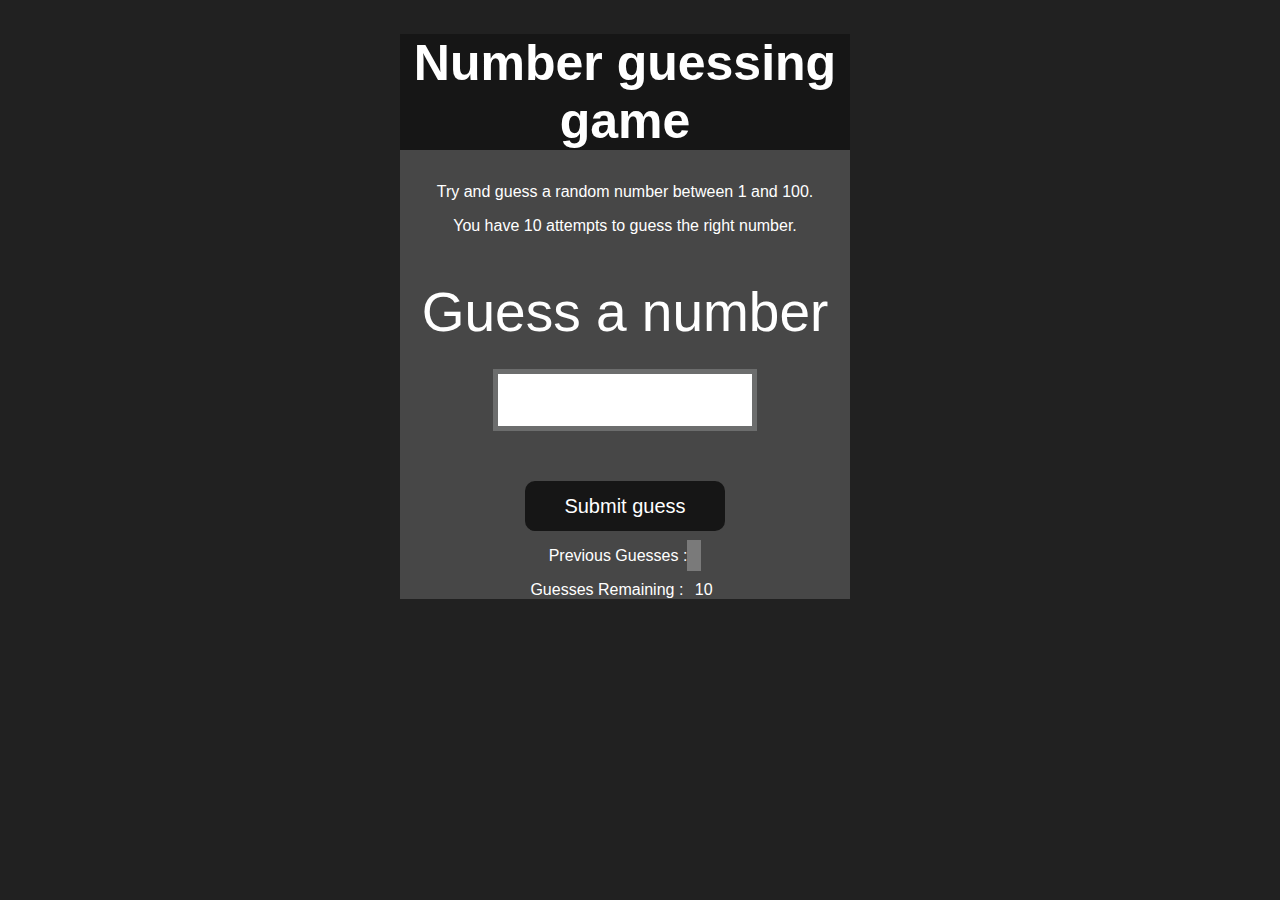
==== 07_Projects/04_GuessTheNumber/index.html @ c904db0c "04_GuessTheNumber Game" ====
<!DOCTYPE html>
<html lang="en">

<head>
    <meta charset="UTF-8">
    <meta name="viewport" content="width=device-width, initial-scale=1.0">
    <meta http-equiv="X-UA-Compatible" content="ie=edge">
    <title>Number Guessing Game</title>
    <link rel="stylesheet" href="style.css">
</head>

<body style="background-color:#212121; color:#fff;">

    <div id="wrapper">
        <h1>Number guessing game</h1>
        <p>Try and guess a random number between 1 and 100.</p>
        <p>You have 10 attempts to guess the right number.</p>
        </br>
        <form class="form">
            <label2 for="guessField" id="guess">Guess a number</label>
                <input type="text" id="guessField" class="guessField">
                <input type="submit" id="submit" value="Submit guess" class="guessSubmit">
        </form>

        <div class="resultParas">
            <p>Previous Guesses : <span class="guesses"></span></p>
            <p>Guesses Remaining : <span class="lastResult">10</span></p>
            <p class="lowOrHi"></p>
        </div>
    </div>
    <script src="script.js"></script>
</body>

</html>
---- 07_Projects/04_GuessTheNumber/style.css ----
html {
    font-family: sans-serif;
}

body {
    width: 300px;
    max-width: 750px;
    min-width: 480px;
    margin: 0 auto;
    background-color: #212121;
}

.lastResult {
    color: white;
    padding: 7px;
}

.guesses {
    color: white;
    padding: 7px;
}

button {
    background-color: #141414;
    color: #fff;
    width: 250px;
    height: 50px;
    border-radius: 25px;
    font-size: 30px;
    border-style: none;
    margin-top: 30px;
    /* margin-left: 50px; */
}

#submit {
    background-color: #161616;
    color: #ffffff;
    width: 200px;
    height: 50px;
    border-radius: 10px;
    font-size: 20px;
    border-style: none;
    margin-top: 50px;
    /* margin-left: 75px; */
}

#guessField {
    color: #000;
    width: 250px;
    height: 50px;
    font-size: 30px;
    border-style: none;
    margin-top: 25px;

    /* margin-left: 50px; */
    border: 5px solid #6c6d6d;
    text-align: center;
}

#guess {
    font-size: 55px;
    /* margin-left: 90px; */
    margin-top: 120px;
    color: #fff;
}

.guesses {
    background-color: #7a7a7a;
}

#wrapper {
    box-sizing: border-box;
    text-align: center;
    width: 450px;
    height: auto;
    background-color: #474747;
    color: #fff;
    font-size: 25px;
}

h1 {
    background-color: #161616;

    color: #fff;
    text-align: center;
}

p {
    font-size: 16px;
    text-align: center;
}
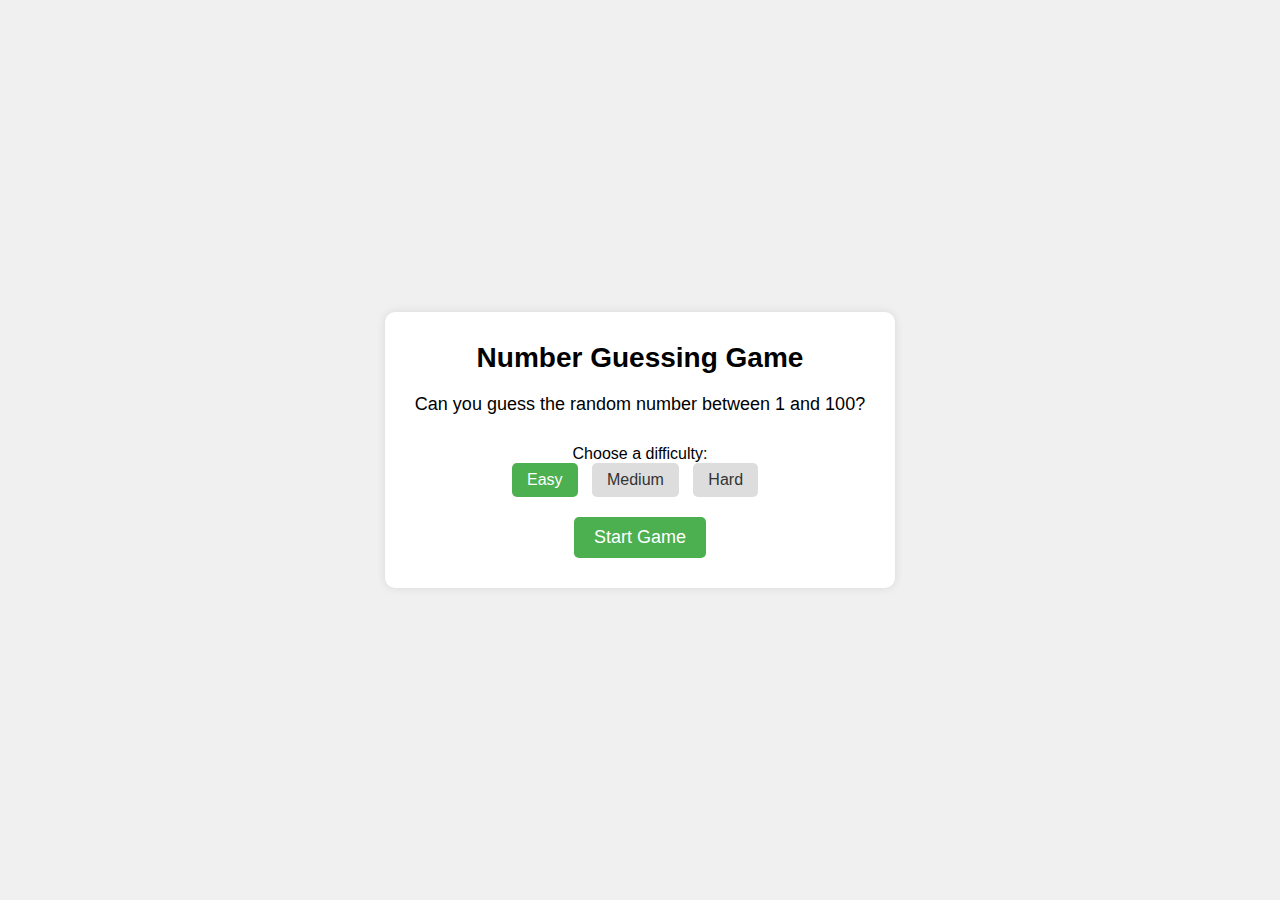
==== commit fad82709: "added game difficulty & changes in design" ====
--- a/07_Projects/04_GuessTheNumber/index.html
+++ b/07_Projects/04_GuessTheNumber/index.html
@@ -7,25 +7,46 @@
     <meta http-equiv="X-UA-Compatible" content="ie=edge">
     <title>Number Guessing Game</title>
     <link rel="stylesheet" href="style.css">
+    <script src="https://cdn.jsdelivr.net/npm/sweetalert2@11"></script>
 </head>
 
-<body style="background-color:#212121; color:#fff;">
+<body>
+    <div class="celebration">
+        <img src="https://via.placeholder.com/30.png" alt="confetti">
+        <img src="https://via.placeholder.com/30.png" alt="confetti">
+        <!-- Add more confetti images as needed -->
+    </div>
 
     <div id="wrapper">
-        <h1>Number guessing game</h1>
-        <p>Try and guess a random number between 1 and 100.</p>
-        <p>You have 10 attempts to guess the right number.</p>
-        </br>
-        <form class="form">
-            <label2 for="guessField" id="guess">Guess a number</label>
+        <h1>Number Guessing Game</h1>
+        <p class="description">Can you guess the random number between 1 and 100?</p>
+        <div class="difficultySelection">
+            <label for="difficultySelection">Choose a difficulty:</label>
+            <div class="radioButtons">
+                <input type="radio" id="easy" name="difficulty" value="10" checked>
+                <label for="easy">Easy</label>
+
+                <input type="radio" id="medium" name="difficulty" value="7">
+                <label for="medium">Medium</label>
+
+                <input type="radio" id="hard" name="difficulty" value="5">
+                <label for="hard">Hard</label>
+            </div>
+        </div>
+        <button id="startGameBtn" class="startGameBtn" type="button">Start Game</button>
+        <div id="hideGame" class="hidden">
+            <p>You have <span id="totalAttempt">10</span> attempts remaining.</p>
+            <form class="form">
+                <label for="guessField" id="guess">Enter your guess:</label>
                 <input type="text" id="guessField" class="guessField">
-                <input type="submit" id="submit" value="Submit guess" class="guessSubmit">
-        </form>
+                <input type="submit" id="submit" value="Submit" class="guessSubmit">
+            </form>
 
-        <div class="resultParas">
-            <p>Previous Guesses : <span class="guesses"></span></p>
-            <p>Guesses Remaining : <span class="lastResult">10</span></p>
-            <p class="lowOrHi"></p>
+            <div class="resultParas">
+                <p class="previousGuess">Previous Guesses: <span class="guesses"></span></p>
+                <p class="remainingGuess">Remaining Attempts: <span class="lastResult">10</span></p>
+                <p class="lowOrHi"></p>
+            </div>
         </div>
     </div>
     <script src="script.js"></script>
--- a/07_Projects/04_GuessTheNumber/style.css
+++ b/07_Projects/04_GuessTheNumber/style.css
@@ -1,91 +1,184 @@
-html {
-    font-family: sans-serif;
+/* Reset default margin and padding */
+* {
+    margin: 0;
+    padding: 0;
+    box-sizing: border-box;
 }
 
-body {
-    width: 300px;
-    max-width: 750px;
-    min-width: 480px;
-    margin: 0 auto;
-    background-color: #212121;
+ body {
+     font-family: Arial, sans-serif;
+     margin: 0;
+     display: flex;
+     justify-content: center;
+     align-items: center;
+     height: 100vh;
+     background-color: #f0f0f0;
+ }
+
+/* Animation for celebration */
+@keyframes confetti {
+    0% {
+        transform: translateY(0) rotateZ(0);
+        opacity: 0;
+    }
+
+    100% {
+        transform: translateY(1000px) rotateZ(720deg);
+        opacity: 1;
+    }
 }
 
-.lastResult {
-    color: white;
-    padding: 7px;
+.celebration {
+    display: none;
+    position: absolute;
+    top: 50%;
+    left: 50%;
+    width: 150px;
+    height: 150px;
+    transform: translate(-50%, -50%);
+    z-index: 9999;
+}
+
+.celebration img {
+    position: absolute;
+    width: 30px;
+    height: 30px;
+    animation: confetti 3s ease-in-out infinite;
+}
+
+.celebration img:nth-child(1) {
+    top: -10px;
+    left: 50%;
+    background: linear-gradient(135deg, #f6d365 0%, #fda085 100%);
+    animation-delay: 0.1s;
+}
+
+.celebration img:nth-child(2) {
+    top: -10px;
+    left: 50%;
+    background: linear-gradient(135deg, #f6d365 0%, #fda085 100%);
+    animation-delay: 0.2s;
+}
+
+/* Add more confetti styles as needed */
+
+#wrapper {
+    text-align: center;
+    background-color: #fff;
+    padding: 30px;
+    border-radius: 10px;
+    box-shadow: 0 0 10px rgba(0, 0, 0, 0.1);
+}
+
+h1 {
+    font-size: 28px;
+    margin-bottom: 20px;
+}
+
+.description {
+    font-size: 18px;
+    margin-bottom: 30px;
+}
+
+.difficultySelection {
+    margin-bottom: 20px;
+}
+
+.radioButtons input[type="radio"] {
+    display: none;
+}
+
+.radioButtons label {
+    display: inline-block;
+    cursor: pointer;
+    padding: 8px 15px;
+    font-size: 16px;
+    border-radius: 5px;
+    margin-right: 10px;
+    background-color: #ddd;
+    color: #333;
+}
+
+.radioButtons input[type="radio"]:checked+label {
+    background-color: #4caf50;
+    color: #fff;
+}
+
+.startGameBtn {
+    background-color: #4caf50;
+    color: #fff;
+    border: none;
+    border-radius: 5px;
+    padding: 10px 20px;
+    font-size: 18px;
+    cursor: pointer;
+    transition: background-color 0.3s;
+}
+
+.startGameBtn:hover {
+    background-color: #45a049;
+}
+
+.hidden {
+    display: none;
+}
+
+.form {
+    margin-top: 20px;
+}
+
+.form label {
+    display: block;
+    font-size: 18px;
+    margin-bottom: 10px;
+}
+
+.form input[type="text"] {
+    width: 100%;
+    padding: 10px;
+    font-size: 16px;
+    margin-bottom: 20px;
+}
+
+.form input[type="submit"] {
+    background-color: #4caf50;
+    color: #fff;
+    border: none;
+    border-radius: 5px;
+    padding: 10px 20px;
+    font-size: 18px;
+    cursor: pointer;
+    transition: background-color 0.3s;
+}
+
+.form input[type="submit"]:hover {
+    background-color: #45a049;
+}
+
+.resultParas {
+    margin-top: 20px;
+    font-size: 16px;
+}
+
+.resultParas p {
+    margin-bottom: 10px;
+}
+
+.resultParas span {
+    font-weight: bold;
+    color: #333;
 }
 
 .guesses {
-    color: white;
-    padding: 7px;
+    color: #4caf50;
+    font-weight: bold;
 }
 
-button {
-    background-color: #141414;
-    color: #fff;
-    width: 250px;
-    height: 50px;
-    border-radius: 25px;
-    font-size: 30px;
-    border-style: none;
-    margin-top: 30px;
-    /* margin-left: 50px; */
+.lowOrHi {
+    color: #333;
+    font-weight: bold;
 }
 
-#submit {
-    background-color: #161616;
-    color: #ffffff;
-    width: 200px;
-    height: 50px;
-    border-radius: 10px;
-    font-size: 20px;
-    border-style: none;
-    margin-top: 50px;
-    /* margin-left: 75px; */
-}
-
-#guessField {
-    color: #000;
-    width: 250px;
-    height: 50px;
-    font-size: 30px;
-    border-style: none;
-    margin-top: 25px;
-
-    /* margin-left: 50px; */
-    border: 5px solid #6c6d6d;
+.guessField{
     text-align: center;
 }
-
-#guess {
-    font-size: 55px;
-    /* margin-left: 90px; */
-    margin-top: 120px;
-    color: #fff;
-}
-
-.guesses {
-    background-color: #7a7a7a;
-}
-
-#wrapper {
-    box-sizing: border-box;
-    text-align: center;
-    width: 450px;
-    height: auto;
-    background-color: #474747;
-    color: #fff;
-    font-size: 25px;
-}
-
-h1 {
-    background-color: #161616;
-
-    color: #fff;
-    text-align: center;
-}
-
-p {
-    font-size: 16px;
-    text-align: center;
-}